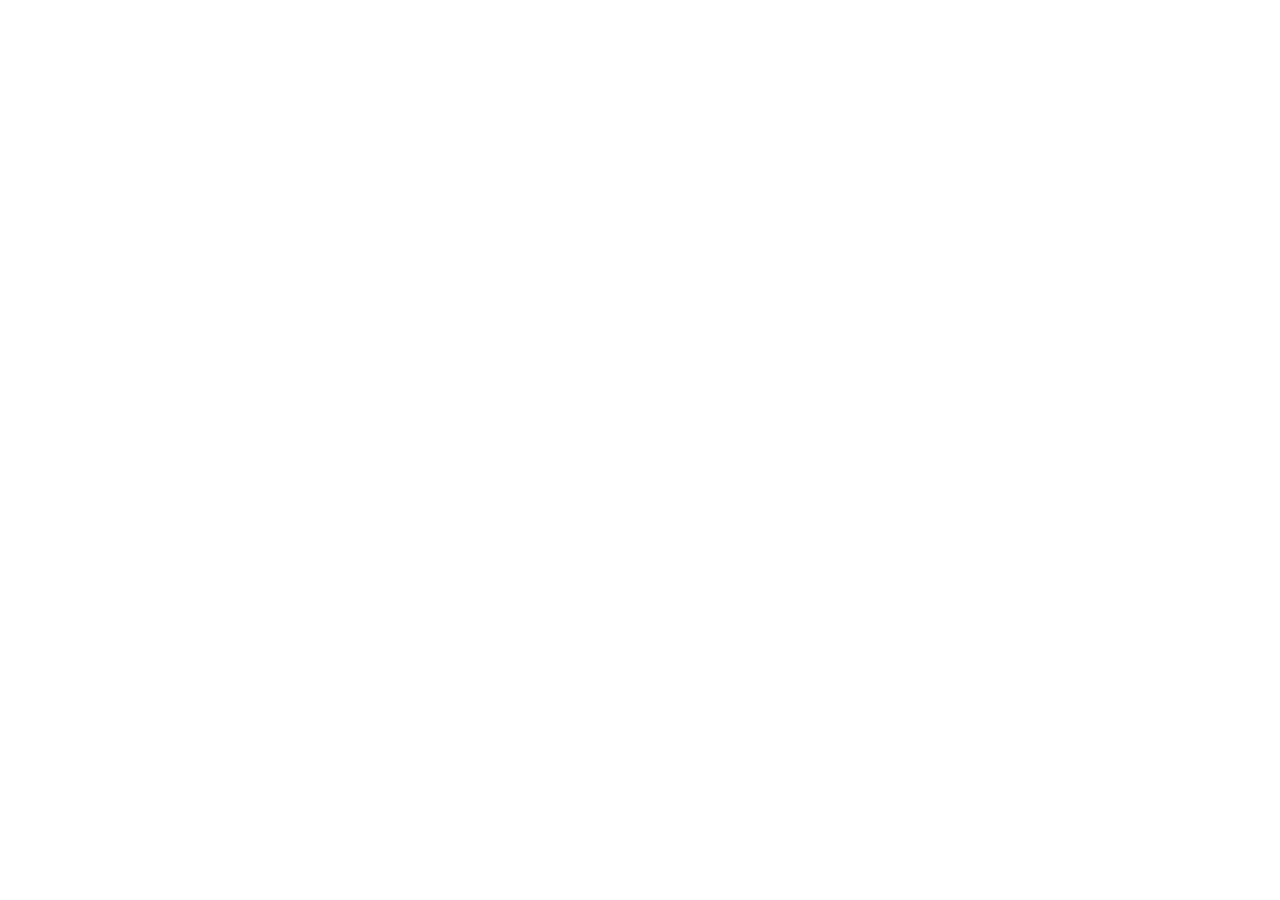
==== index.html @ 2ab808de "Create index.html" ====
<!DOCTYPE html>
<html lang="en">
<head>
    <meta charset="UTF-8">
    <meta name="viewport" content="width=device-width, initial-scale=1.0">
    <title>Medicine Collector Game</title>
</head>
<body>
    
</body>
</html>
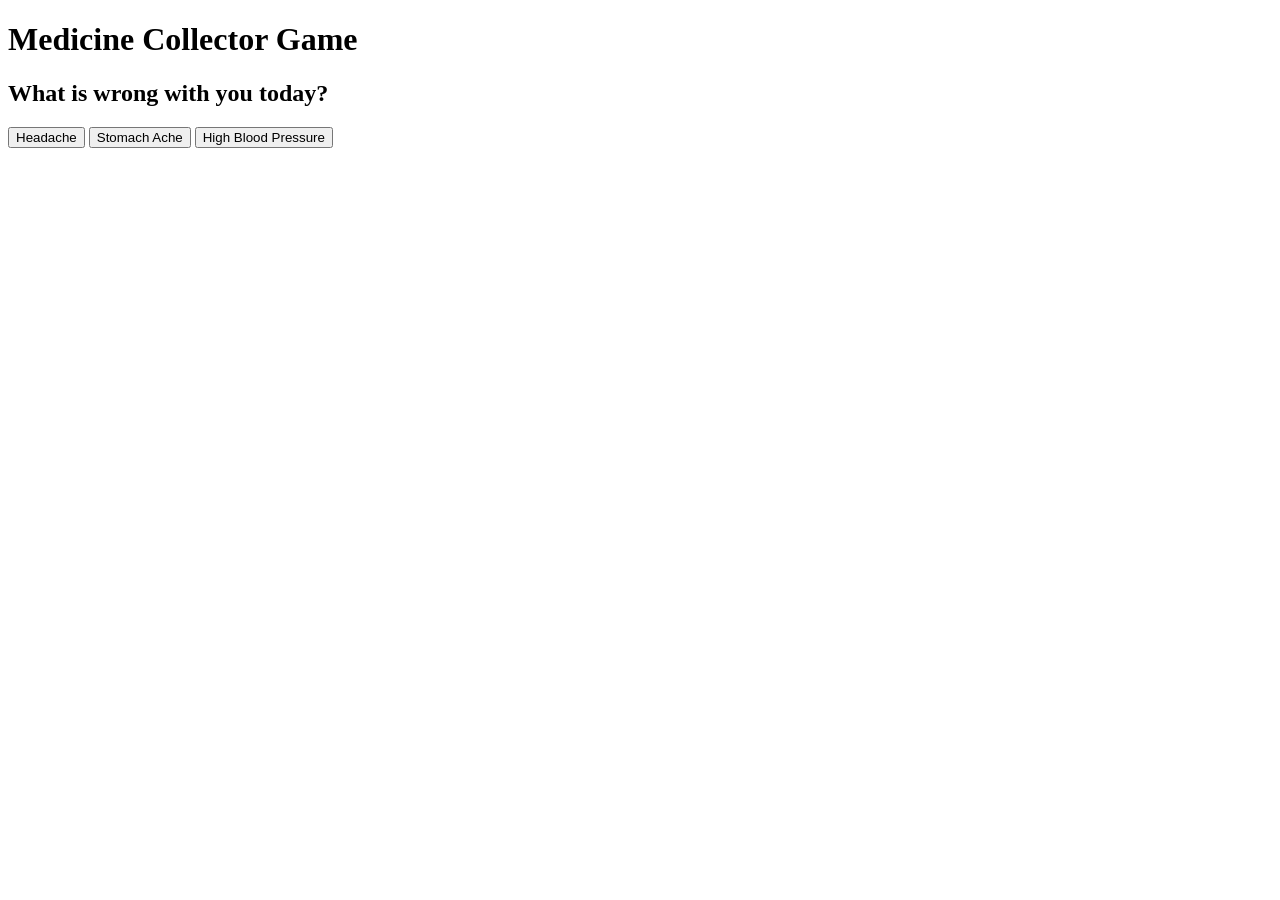
==== commit 174ce9be: "added body content" ====
--- a/index.html
+++ b/index.html
@@ -7,5 +7,15 @@
 </head>
 <body>
     
+     <h1>Medicine Collector Game</h1>
+  <div id="menu">
+    <h2>What is wrong with you today?</h2>
+    <button class="btn" onclick="startGame('headache', 'red')">Headache</button>
+    <button class="btn" onclick="startGame('stomach ache', 'blue')">Stomach Ache</button>
+    <button class="btn" onclick="startGame('high blood pressure', 'green')">High Blood Pressure</button>
+  </div>
+
+  <canvas id="gameCanvas" width="400" height="500"></canvas>
+
 </body>
 </html>
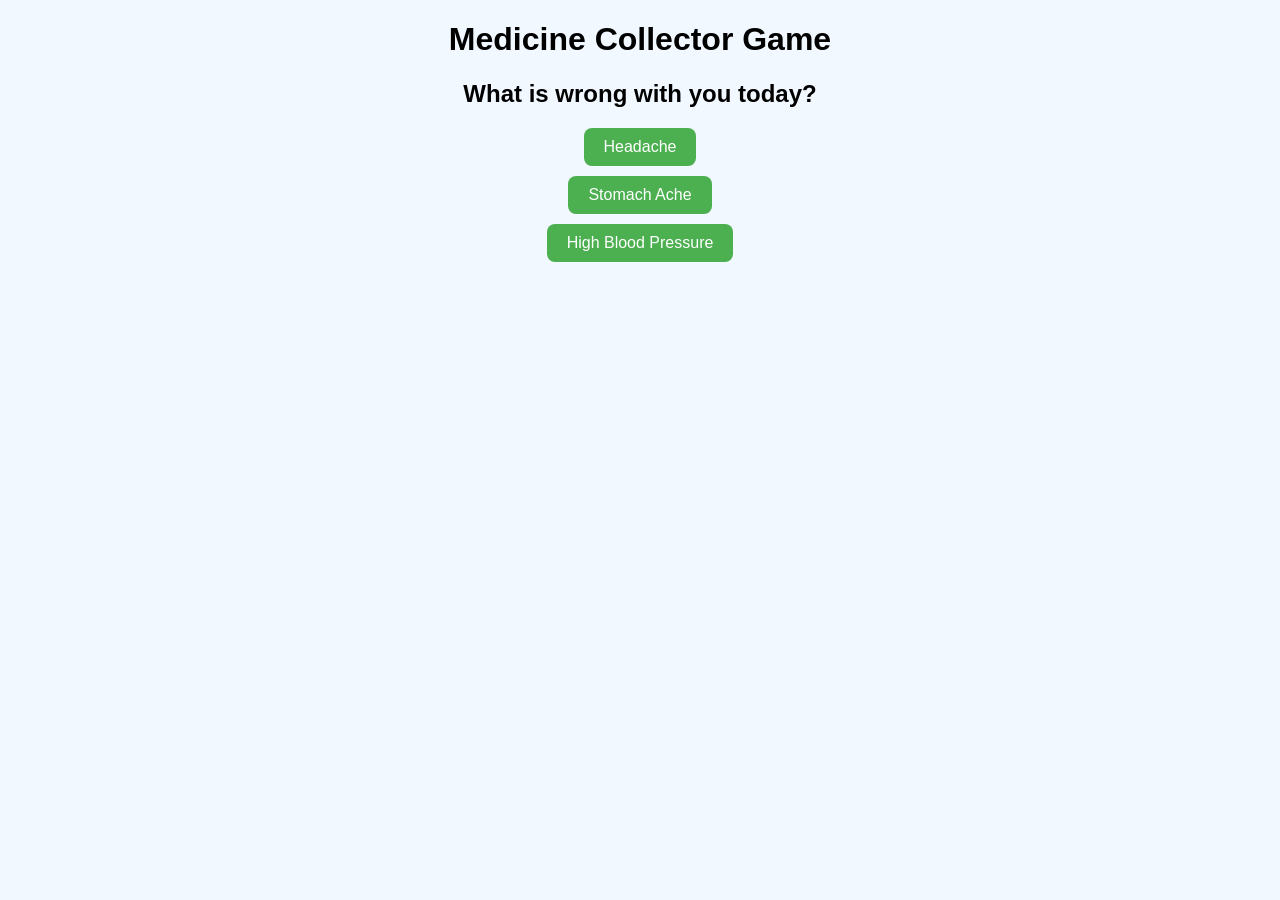
==== commit 4ccc2d7a: "moved css to index.html" ====
--- a/index.html
+++ b/index.html
@@ -4,6 +4,32 @@
     <meta charset="UTF-8">
     <meta name="viewport" content="width=device-width, initial-scale=1.0">
     <title>Medicine Collector Game</title>
+    <style>
+
+        body {
+      text-align: center;
+      font-family: Arial, sans-serif;
+      background: #f2f8ff;
+    }
+
+     #gameCanvas {
+      border: 2px solid black;
+      background: white;
+      display: none;
+      margin-top: 20px;
+    }
+    .btn {
+      display: block;
+      margin: 10px auto;
+      padding: 10px 20px;
+      font-size: 16px;
+      cursor: pointer;
+      border-radius: 8px;
+      border: none;
+      background: #4caf50;
+      color: white;
+    }
+    </style>
 </head>
 <body>
     
@@ -15,7 +41,7 @@
     <button class="btn" onclick="startGame('high blood pressure', 'green')">High Blood Pressure</button>
   </div>
 
-  <canvas id="gameCanvas" width="400" height="500"></canvas>
+  <canvas class="gameCanvas" id="gameCanvas" width="400" height="500"></canvas>
 
 </body>
 </html>
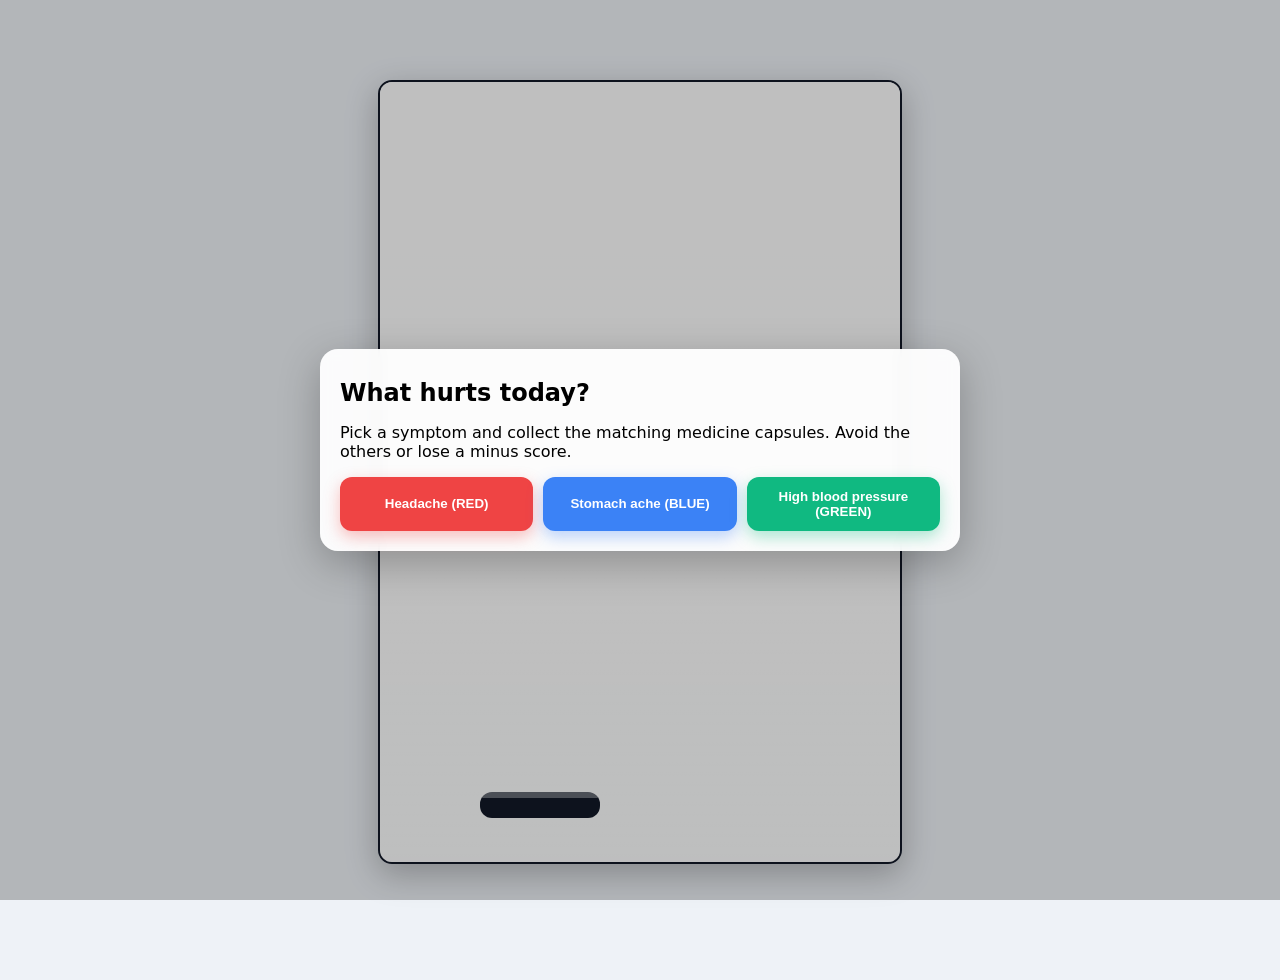
==== commit 5f301ba1: "renamed html" ====
--- a/index.html
+++ b/index.html
@@ -1,47 +1,493 @@
 <!DOCTYPE html>
 <html lang="en">
 <head>
-    <meta charset="UTF-8">
-    <meta name="viewport" content="width=device-width, initial-scale=1.0">
-    <title>Medicine Collector Game</title>
-    <style>
-
-        body {
-      text-align: center;
-      font-family: Arial, sans-serif;
-      background: #f2f8ff;
-    }
-
-     #gameCanvas {
-      border: 2px solid black;
-      background: white;
-      display: none;
-      margin-top: 20px;
-    }
-    .btn {
-      display: block;
-      margin: 10px auto;
-      padding: 10px 20px;
-      font-size: 16px;
-      cursor: pointer;
-      border-radius: 8px;
-      border: none;
-      background: #4caf50;
-      color: white;
-    }
-    </style>
+  <meta charset="UTF-8" />
+  <meta name="viewport" content="width=device-width, initial-scale=1" />
+  <title>Medicine Catcher</title>
+  <style>
+    :root { --hud-bg: rgba(255,255,255,0.85); }
+    * { box-sizing: border-box; }
+    html, body {
+      height: 100%;
+      margin: 0;
+      font-family: system-ui, Arial, sans-serif;
+      background: #eef2f7 url('https://images.unsplash.com/photo-1586773860418-d37222d8fce3?q=80&w=1600&auto=format&fit=crop') center/cover fixed no-repeat;
+    }
+    .scrim {
+      position: fixed; inset: 0;
+      background: rgba(0,0,0,0.25);
+      display: grid; place-items: center;
+      pointer-events: none;
+    }
+    .panel {
+      pointer-events: auto;
+      width: min(640px, 92vw);
+      background: rgba(255,255,255,0.95);
+      backdrop-filter: blur(6px);
+      border-radius: 18px;
+      padding: 20px;
+      box-shadow: 0 12px 40px rgba(0,0,0,0.25);
+    }
+    h1,h2,h3 { margin: 0.4em 0; }
+    .choices {
+      display: grid; gap: 10px; margin-top: 14px;
+      grid-template-columns: repeat(auto-fit, minmax(180px, 1fr));
+    }
+    button {
+      padding: 12px 14px; border-radius: 12px; border: 0;
+      font-weight: 600; cursor: pointer;
+      background: #0ea5e9; color: #fff;
+      box-shadow: 0 6px 16px rgba(14,165,233,0.35);
+      transition: transform .08s ease, box-shadow .2s ease;
+    }
+    button:hover { transform: translateY(-1px); }
+    button:active { transform: translateY(1px); }
+    .btn-red { background:#ef4444; box-shadow:0 6px 16px rgba(239,68,68,.35); }
+    .btn-blue{ background:#3b82f6; box-shadow:0 6px 16px rgba(59,130,246,.35); }
+    .btn-green{background:#10b981; box-shadow:0 6px 16px rgba(16,185,129,.35); }
+    .btn-dark { background:#111827; }
+    #hud {
+      position: fixed; left: 50%; top: 10px;
+      transform: translateX(-50%);
+      display: flex; gap: 10px;
+      background: var(--hud-bg);
+      padding: 8px 12px;
+      border-radius: 12px;
+      box-shadow: 0 6px 20px rgba(0,0,0,0.2);
+      align-items: center;
+      font-weight: 600;
+    }
+    #hud span { padding: 4px 8px; border-radius: 8px; }
+    #targetTag { background:#111827; color:#fff; }
+    #scoreTag { background:#f3f4f6; }
+    #timeTag  { background:#f3f4f6; }
+    canvas {
+      display:block;
+      margin: 80px auto 20px auto;
+      background: rgba(255,255,255,0.7);
+      border: 2px solid #111827;
+      border-radius: 14px;
+      box-shadow: 0 10px 32px rgba(0,0,0,0.25);
+      touch-action: none; /* better mobile drag */
+    }
+    @media (max-width: 480px) {
+      canvas { margin-top: 70px; }
+    }
+  </style>
 </head>
 <body>
+  <!-- HUD -->
+  <div id="hud" style="display:none;">
+    <span id="targetTag">Collect: RED</span>
+    <span id="scoreTag">Score: 0</span>
+    <span id="timeTag">Time: 60s</span>
+    <button id="pauseBtn" class="btn-dark" style="margin-left:6px;">Pause</button>
+  </div>
+
+  <!-- Canvas -->
+  <canvas id="game" width="480" height="760"></canvas>
+
+  <!-- Start / Menu -->
+  <div id="menu" class="scrim">
+    <div class="panel">
+      <h2>What hurts today?</h2>
+      <p>Pick a symptom and collect the matching medicine capsules. Avoid the others or lose a minus score.</p>
+      <div class="choices">
+        <button class="btn-red"  data-target="red"   data-label="Headache → RED">Headache (RED)</button>
+        <button class="btn-blue" data-target="blue"  data-label="Stomach ache → BLUE">Stomach ache (BLUE)</button>
+        <button class="btn-green"data-target="green" data-label="Hypertension → GREEN">High blood pressure (GREEN)</button>
+      </div>
+    </div>
+  </div>
+
+  <!-- Game Over -->
+  <div id="gameover" class="scrim" style="display:none;">
+    <div class="panel" style="text-align:center;">
+      <h2>Great effort! 🏆</h2>
+      <p id="summary">You scored 0.</p>
+      <button id="againBtn">Play again</button>
+    </div>
+  </div>
+
+ <audio id="bgMusic" src="https://www.bensound.com/bensound-music/bensound-funkyelement.mp3" loop></audio>
+ <audio id="dingSound" src="https://actions.google.com/sounds/v1/cartoon/wood_plank_flicks.ogg"></audio>
+
+
+
+  <script>
+  (() => {
+    const canvas = document.getElementById('game');
+    const ctx = canvas.getContext('2d');
+
+    // Responsive canvas sizing
+    function fitCanvas() {
+      const w = Math.min(520, window.innerWidth - 24);
+      const h = Math.min(860, window.innerHeight - 120);
+      canvas.width = Math.max(360, w);
+      canvas.height = Math.max(600, h);
+      // keep catcher anchored near bottom after resize
+      catcher.y = canvas.height - 70;
+      clampCatcher();
+    }
+    window.addEventListener('resize', fitCanvas);
+
+    // UI elements
+    const hud = document.getElementById('hud');
+     const bgMusic = document.getElementById("bgMusic");
+     bgMusic.volume = 0.4;
+    const dingSound = document.getElementById("dingSound");
+    const targetTag = document.getElementById('targetTag');
+    const scoreTag = document.getElementById('scoreTag');
+    const timeTag = document.getElementById('timeTag');
+    const pauseBtn = document.getElementById('pauseBtn');
     
-     <h1>Medicine Collector Game</h1>
-  <div id="menu">
-    <h2>What is wrong with you today?</h2>
-    <button class="btn" onclick="startGame('headache', 'red')">Headache</button>
-    <button class="btn" onclick="startGame('stomach ache', 'blue')">Stomach Ache</button>
-    <button class="btn" onclick="startGame('high blood pressure', 'green')">High Blood Pressure</button>
-  </div>
-
-  <canvas class="gameCanvas" id="gameCanvas" width="400" height="500"></canvas>
-
+    const menu = document.getElementById('menu');
+    const menuButtons = menu.querySelectorAll('button[data-target]');
+    const over = document.getElementById('gameover');
+    const summary = document.getElementById('summary');
+    const againBtn = document.getElementById('againBtn');
+
+    // Game state
+    let state = 'menu'; // 'menu' | 'playing' | 'paused' | 'over'
+    let target = 'red';
+    let pills = [];
+    let score = 0;
+    let timeLeft = 60 * 1000; // ms
+    let lastTs = performance.now();
+    let spawnAcc = 0;
+    let dragging = false;
+    let playing = true;
+
+    const catcher = {
+      x: 100, y: 0, w: 120, h: 26, speed: 600
+    };
+
+    // Colors
+    const COLORS = {
+      red:   { main: '#e11d48', dark:'#a31132', label:'RED' },
+      blue:  { main: '#2563eb', dark:'#1d4ed8', label:'BLUE' },
+      green: { main: '#10b981', dark:'#0b8f6a', label:'GREEN' }
+    };
+
+    // ----- UI handlers -----
+    menuButtons.forEach(btn => {
+      btn.addEventListener('click', () => {
+        target = btn.getAttribute('data-target');
+        startGame();
+      });
+    });
+    againBtn.addEventListener('click', () => {
+      over.style.display = 'none';
+      menu.style.display = 'grid';
+      state = 'menu';
+    });
+    pauseBtn.addEventListener('click', () => {
+      if (state === 'playing') {
+        state = 'paused';
+        pauseBtn.textContent = 'Resume';
+      } else if (state === 'paused') {
+        state = 'playing';
+        lastTs = performance.now(); // reset delta so timer doesn't jump
+        pauseBtn.textContent = 'Pause';
+      }
+    });
+
+    // Pause when tab hidden
+    document.addEventListener('visibilitychange', () => {
+      if (document.hidden && state === 'playing') {
+        state = 'paused';
+        pauseBtn.textContent = 'Resume';
+      }
+    });
+
+    // ----- Input: mouse + touch drag -----
+    function setCatcherX(px) {
+      catcher.x = px - catcher.w / 2;
+      clampCatcher();
+    }
+    function clampCatcher() {
+      catcher.x = Math.max(0, Math.min(canvas.width - catcher.w, catcher.x));
+    }
+
+    canvas.addEventListener('mousedown', (e) => {
+      if (state !== 'playing') return;
+      dragging = true;
+      const r = canvas.getBoundingClientRect();
+      setCatcherX(e.clientX - r.left);
+    });
+    canvas.addEventListener('mousemove', (e) => {
+      if (!dragging || state !== 'playing') return;
+      const r = canvas.getBoundingClientRect();
+      setCatcherX(e.clientX - r.left);
+    });
+    window.addEventListener('mouseup', () => dragging = false);
+
+    canvas.addEventListener('touchstart', (e) => {
+      if (state !== 'playing') return;
+      dragging = true;
+      const r = canvas.getBoundingClientRect();
+      const t = e.touches[0];
+      setCatcherX(t.clientX - r.left);
+      e.preventDefault();
+    }, { passive:false });
+    canvas.addEventListener('touchmove', (e) => {
+      if (!dragging || state !== 'playing') return;
+      const r = canvas.getBoundingClientRect();
+      const t = e.touches[0];
+      setCatcherX(t.clientX - r.left);
+      e.preventDefault();
+    }, { passive:false });
+    window.addEventListener('touchend', () => dragging = false);
+
+    // ----- Game control -----
+    function startGame() {
+      // reset
+      pills = [];
+      score = 0;
+      bgMusic.currentTime = 0;
+      bgMusic.play();
+
+      timeLeft = 60 * 1000;
+      spawnAcc = 0;
+      lastTs = performance.now();
+      catcher.x = (canvas.width - catcher.w) / 2;
+      catcher.y = canvas.height - 70;
+
+      targetTag.textContent = `Collect: ${COLORS[target].label}`;
+      scoreTag.textContent = `Score: ${score}`;
+      timeTag.textContent = `Time: ${Math.ceil(timeLeft/1000)}s`;
+      hud.style.display = 'flex';
+      menu.style.display = 'none';
+      pauseBtn.textContent = 'Pause';
+
+      state = 'playing';
+    }
+
+    // ----- Pills -----
+    function spawnPill() {
+      // 60% target color, 40% distractors
+      const r = Math.random();
+      let type;
+      if (r < 0.6) {
+        type = target;
+      } else {
+        const others = ['red','blue','green'].filter(c => c !== target);
+        type = others[(Math.random() * others.length) | 0];
+      }
+
+      const w = 48 + Math.random() * 14;   // BIGGER pills
+      const h = 22 + Math.random() * 6;
+      const x = Math.random() * (canvas.width - w);
+      const y = -h - 10;
+      const speed = 140 + Math.random() * 90; // px/sec
+      const angle = Math.random() * Math.PI;
+      const spin = (Math.random() * 0.8 - 0.4) * 0.8 * (Math.PI/180); // slow spin
+
+      pills.push({ x, y, w, h, speed, type, angle, spin });
+    }
+
+    function drawCatcher() {
+      // a rounded tray
+      const r = 12;
+      ctx.fillStyle = '#111827';
+      roundRect(ctx, catcher.x, catcher.y, catcher.w, catcher.h, r);
+      ctx.fill();
+      // top lip
+      ctx.fillStyle = 'rgba(255,255,255,0.35)';
+      roundRect(ctx, catcher.x, catcher.y, catcher.w, 6, 8);
+      ctx.fill();
+    }
+
+    // Draw realistic capsule pill (two-tone, seam, highlight, slight shadow)
+    function drawPill(p) {
+      const col = COLORS[p.type];
+
+      // Prepare
+      const cx = p.x + p.w/2, cy = p.y + p.h/2;
+
+      ctx.save();
+      ctx.translate(cx, cy);
+      ctx.rotate(p.angle);
+
+      // soft shadow
+      ctx.fillStyle = 'rgba(0,0,0,0.15)';
+      roundRect(ctx, -p.w/2 + 2, -p.h/2 + 4, p.w, p.h, p.h/2);
+      ctx.fill();
+
+      // Capsule body (we'll draw halves using clipping)
+      // LEFT half (colored)
+      ctx.save();
+      ctx.beginPath();
+      roundRect(ctx, -p.w/2, -p.h/2, p.w, p.h, p.h/2);
+      ctx.clip();
+      ctx.beginPath();
+      ctx.rect(-p.w/2, -p.h/2, p.w/2, p.h);
+      ctx.clip();
+
+      const gradL = ctx.createLinearGradient(-p.w/2, -p.h/2, -p.w/2, p.h/2);
+      gradL.addColorStop(0, lighten(col.main, 0.15));
+      gradL.addColorStop(1, col.dark);
+      ctx.fillStyle = gradL;
+      roundRect(ctx, -p.w/2, -p.h/2, p.w, p.h, p.h/2);
+      ctx.fill();
+      ctx.restore();
+
+      // RIGHT half (white)
+      ctx.save();
+      ctx.beginPath();
+      roundRect(ctx, -p.w/2, -p.h/2, p.w, p.h, p.h/2);
+      ctx.clip();
+      ctx.beginPath();
+      ctx.rect(0, -p.h/2, p.w/2, p.h);
+      ctx.clip();
+
+      const gradR = ctx.createLinearGradient(0, -p.h/2, 0, p.h/2);
+      gradR.addColorStop(0, '#ffffff');
+      gradR.addColorStop(1, '#e5e7eb');
+      ctx.fillStyle = gradR;
+      roundRect(ctx, -p.w/2, -p.h/2, p.w, p.h, p.h/2);
+      ctx.fill();
+      ctx.restore();
+
+      // Center seam band
+      ctx.fillStyle = 'rgba(255,255,255,0.7)';
+      ctx.fillRect(-2, -p.h/2, 4, p.h);
+
+      // Glossy highlight
+      ctx.beginPath();
+      ctx.ellipse(-p.w/6, -p.h/4, p.w/6, p.h/3, -0.2, 0, Math.PI*2);
+      ctx.fillStyle = 'rgba(255,255,255,0.35)';
+      ctx.fill();
+
+      // Outline
+      ctx.lineWidth = 1.25;
+      ctx.strokeStyle = 'rgba(0,0,0,0.35)';
+      roundRect(ctx, -p.w/2, -p.h/2, p.w, p.h, p.h/2);
+      ctx.stroke();
+
+      ctx.restore();
+    }
+
+    function roundRect(ctx, x, y, w, h, r=10) {
+      const rr = Math.min(r, h/2, w/2);
+      ctx.beginPath();
+      ctx.moveTo(x + rr, y);
+      ctx.arcTo(x + w, y, x + w, y + h, rr);
+      ctx.arcTo(x + w, y + h, x, y + h, rr);
+      ctx.arcTo(x, y + h, x, y, rr);
+      ctx.arcTo(x, y, x + w, y, rr);
+      ctx.closePath();
+    }
+
+    function lighten(hex, amt) {
+      // simple lighten for hex #rrggbb
+      const n = hex.replace('#','');
+      const r = Math.min(255, Math.max(0, parseInt(n.substr(0,2),16) + Math.round(255*amt)));
+      const g = Math.min(255, Math.max(0, parseInt(n.substr(2,2),16) + Math.round(255*amt)));
+      const b = Math.min(255, Math.max(0, parseInt(n.substr(4,2),16) + Math.round(255*amt)));
+      return `rgb(${r},${g},${b})`;
+    }
+
+    // ----- Loop -----
+    function loop(ts) {
+      requestAnimationFrame(loop);
+      // Draw only
+      if (state === 'menu') return drawScene();
+      if (state === 'paused') return drawScene();
+
+      const dt = Math.min(50, ts - lastTs); // clamp
+      lastTs = ts;
+
+      // timer
+      timeLeft -= dt;
+      if (timeLeft <= 0) {
+        timeLeft = 0;
+        endGame();
+        return drawScene();
+      }
+
+      // spawn control (no setInterval → respects pause/hidden)
+      spawnAcc += dt;
+      const spawnEvery = 900; // ms
+      while (spawnAcc >= spawnEvery) {
+        spawnPill();
+        spawnAcc -= spawnEvery;
+      }
+
+      // update pills
+      for (let i = pills.length - 1; i >= 0; i--) {
+        const p = pills[i];
+        p.y += (p.speed * dt) / 1000;
+        p.angle += p.spin;
+
+        // collision with catcher (simple AABB on pill bounds)
+        if (rectsOverlap(p.x, p.y, p.w, p.h, catcher.x, catcher.y, catcher.w, catcher.h)) {
+          dingSound.play();
+            if (p.type === target)
+          
+          score += 1;
+          else score = Math.max(0, score - 1);
+          pills.splice(i,1);
+          continue;
+        }
+
+        // off screen
+        if (p.y - p.h > canvas.height + 20) {
+          pills.splice(i,1);
+        }
+      }
+
+      drawScene();
+    }
+
+    function rectsOverlap(x1,y1,w1,h1,x2,y2,w2,h2) {
+      return !(x1 + w1 < x2 || x1 > x2 + w2 || y1 + h1 < y2 || y1 > y2 + h2);
+    }
+
+    function drawScene() {
+      // clear
+      ctx.clearRect(0,0,canvas.width,canvas.height);
+
+      // backdrop wash
+      const grad = ctx.createLinearGradient(0,0,0,canvas.height);
+      grad.addColorStop(0, 'rgba(255,255,255,0.9)');
+      grad.addColorStop(1, 'rgba(255,255,255,0.6)');
+      ctx.fillStyle = grad;
+      ctx.fillRect(0,0,canvas.width,canvas.height);
+
+      // pills
+      for (const p of pills) drawPill(p);
+
+      // catcher
+      drawCatcher();
+
+      // HUD live values
+      if (state === 'playing' || state === 'paused') {
+        targetTag.textContent = `Collect: ${COLORS[target].label}`;
+        scoreTag.textContent = `Score: ${score}`;
+        timeTag.textContent = `Time: ${Math.ceil(timeLeft/1000)}s`;
+      }
+
+      // overlays are handled by HTML panels
+    }
+
+    function endGame() {
+      state = 'over';
+      bgMusic.pause();
+      bgMusic.currentTime = 0;
+
+      hud.style.display = 'none';
+      summary.textContent = `You scored ${score}.`;
+      over.style.display = 'grid';
+    }
+
+    // init
+    fitCanvas();
+    drawScene();
+    requestAnimationFrame(loop);
+  })();
+
+   
+  </script>
 </body>
-</html>+</html>
